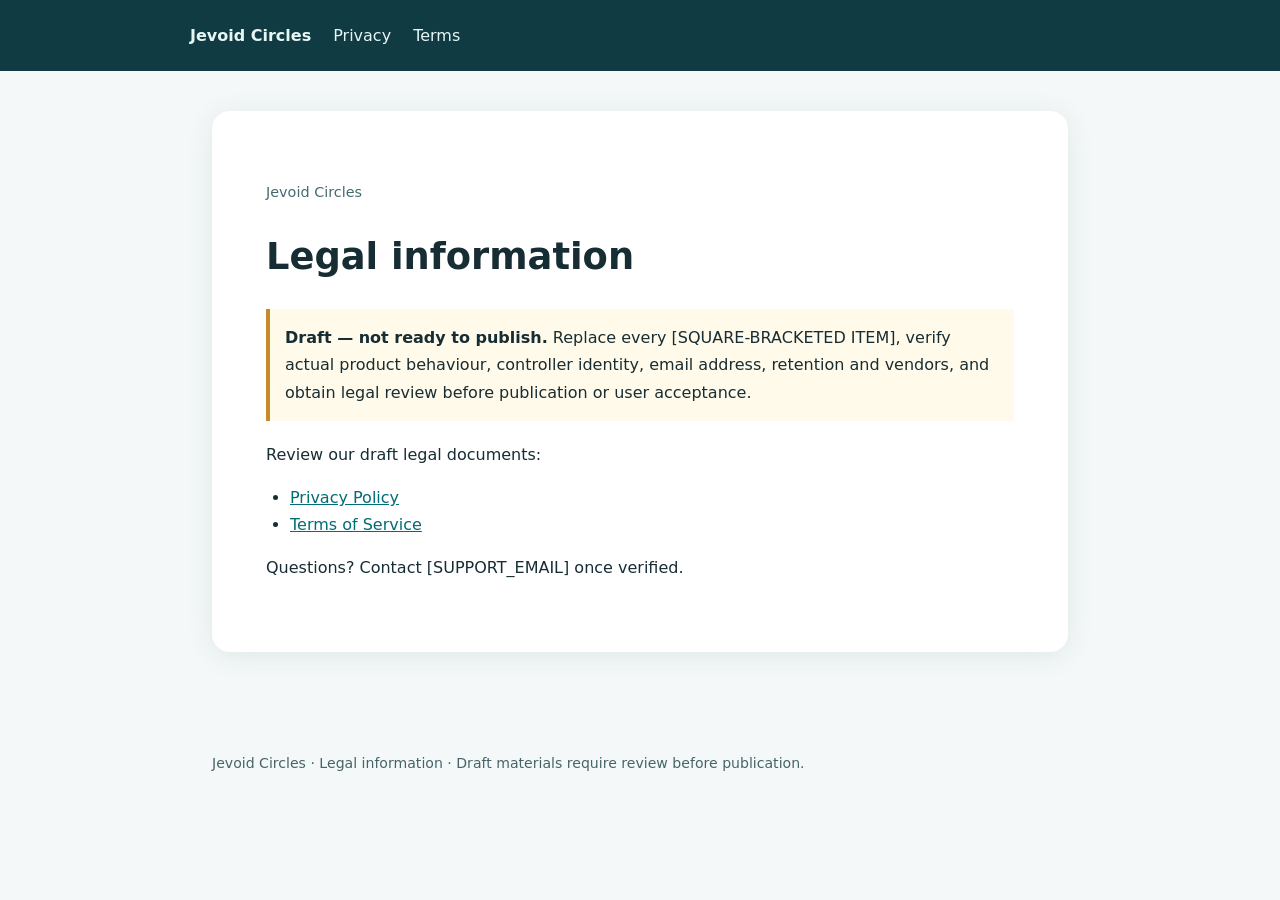
==== index.html @ 77c1cd85 "Add files via upload" ====
<!doctype html><html lang="en"><head><meta charset="utf-8"><meta name="viewport" content="width=device-width,initial-scale=1"><meta name="robots" content="noindex,nofollow"><title>Legal information · Jevoid Circles</title><link rel="stylesheet" href="style.css"></head><body><header><nav aria-label="Main navigation"><a href="index.html"><strong>Jevoid Circles</strong></a><a href="privacy.html">Privacy</a><a href="terms.html">Terms</a></nav></header><main><article><p class="eyebrow">Jevoid Circles</p><h1>Legal information</h1><div class="notice"><strong>Draft — not ready to publish.</strong> Replace every [SQUARE-BRACKETED ITEM], verify actual product behaviour, controller identity, email address, retention and vendors, and obtain legal review before publication or user acceptance.</div><p>Review our draft legal documents:</p><ul><li><a href="privacy.html">Privacy Policy</a></li><li><a href="terms.html">Terms of Service</a></li></ul><p>Questions? Contact [SUPPORT_EMAIL] once verified.</p></article></main><footer>Jevoid Circles · Legal information · Draft materials require review before publication.</footer></body></html>
---- style.css ----
*{box-sizing:border-box}body{margin:0;background:#f4f8f8;color:#172d34;font:16px/1.7 system-ui,-apple-system,Segoe UI,sans-serif}header{background:#103b43;color:#fff;padding:22px max(20px,calc((100vw - 900px)/2))}header a{color:#e7f6f4;text-decoration:none;margin-right:22px}main{max-width:900px;margin:40px auto;padding:0 22px 60px}article{background:#fff;padding:clamp(22px,5vw,54px);border-radius:18px;box-shadow:0 4px 28px #0b394016}h1{line-height:1.2;font-size:2.3rem}h2{font-size:1.35rem;margin-top:36px;border-top:1px solid #e2ebeb;padding-top:20px}h3{font-size:1.05rem}a{color:#006c75}a:focus-visible{outline:3px solid #008b92;outline-offset:3px}.eyebrow{color:#456b70;font-size:.9rem}ul{padding-left:24px}.notice{border-left:4px solid #c78929;background:#fffaea;padding:15px;margin:20px 0}footer{max-width:900px;margin:0 auto 35px;padding:0 22px;font-size:.88rem;color:#45646a}@media(max-width:600px){main{margin:20px auto}h1{font-size:1.9rem}}
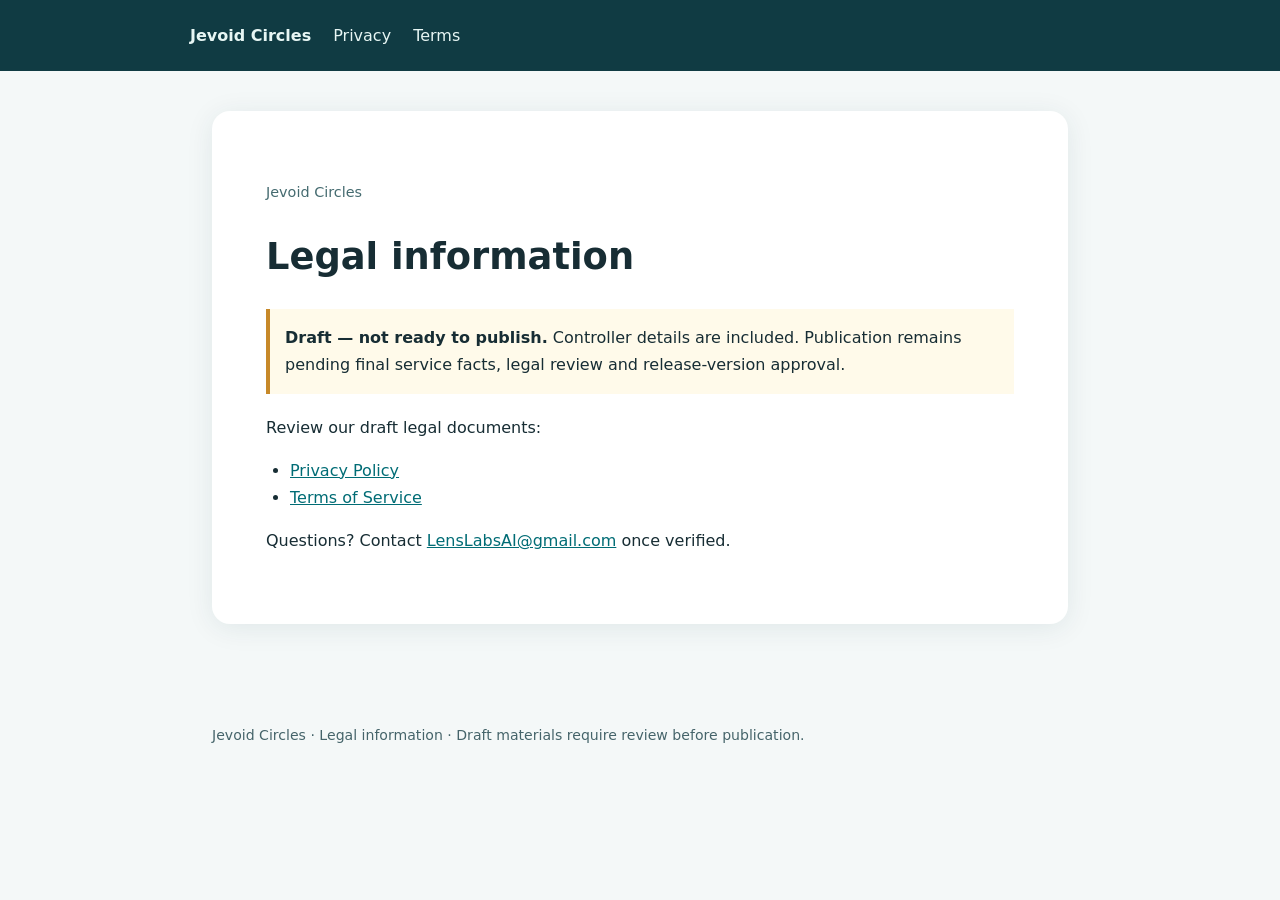
==== commit 4480b16b: "Add files via upload" ====
--- a/index.html
+++ b/index.html
@@ -1 +1 @@
-<!doctype html><html lang="en"><head><meta charset="utf-8"><meta name="viewport" content="width=device-width,initial-scale=1"><meta name="robots" content="noindex,nofollow"><title>Legal information · Jevoid Circles</title><link rel="stylesheet" href="style.css"></head><body><header><nav aria-label="Main navigation"><a href="index.html"><strong>Jevoid Circles</strong></a><a href="privacy.html">Privacy</a><a href="terms.html">Terms</a></nav></header><main><article><p class="eyebrow">Jevoid Circles</p><h1>Legal information</h1><div class="notice"><strong>Draft — not ready to publish.</strong> Replace every [SQUARE-BRACKETED ITEM], verify actual product behaviour, controller identity, email address, retention and vendors, and obtain legal review before publication or user acceptance.</div><p>Review our draft legal documents:</p><ul><li><a href="privacy.html">Privacy Policy</a></li><li><a href="terms.html">Terms of Service</a></li></ul><p>Questions? Contact [SUPPORT_EMAIL] once verified.</p></article></main><footer>Jevoid Circles · Legal information · Draft materials require review before publication.</footer></body></html>+<!doctype html><html lang="en"><head><meta charset="utf-8"><meta name="viewport" content="width=device-width,initial-scale=1"><meta name="robots" content="noindex,nofollow"><title>Legal information · Jevoid Circles</title><link rel="stylesheet" href="style.css"></head><body><header><nav aria-label="Main navigation"><a href="index.html"><strong>Jevoid Circles</strong></a><a href="privacy.html">Privacy</a><a href="terms.html">Terms</a></nav></header><main><article><p class="eyebrow">Jevoid Circles</p><h1>Legal information</h1><div class="notice"><strong>Draft — not ready to publish.</strong> Controller details are included. Publication remains pending final service facts, legal review and release-version approval.</div><p>Review our draft legal documents:</p><ul><li><a href="privacy.html">Privacy Policy</a></li><li><a href="terms.html">Terms of Service</a></li></ul><p>Questions? Contact <a href="mailto:LensLabsAI@gmail.com">LensLabsAI@gmail.com</a> once verified.</p></article></main><footer>Jevoid Circles · Legal information · Draft materials require review before publication.</footer></body></html>
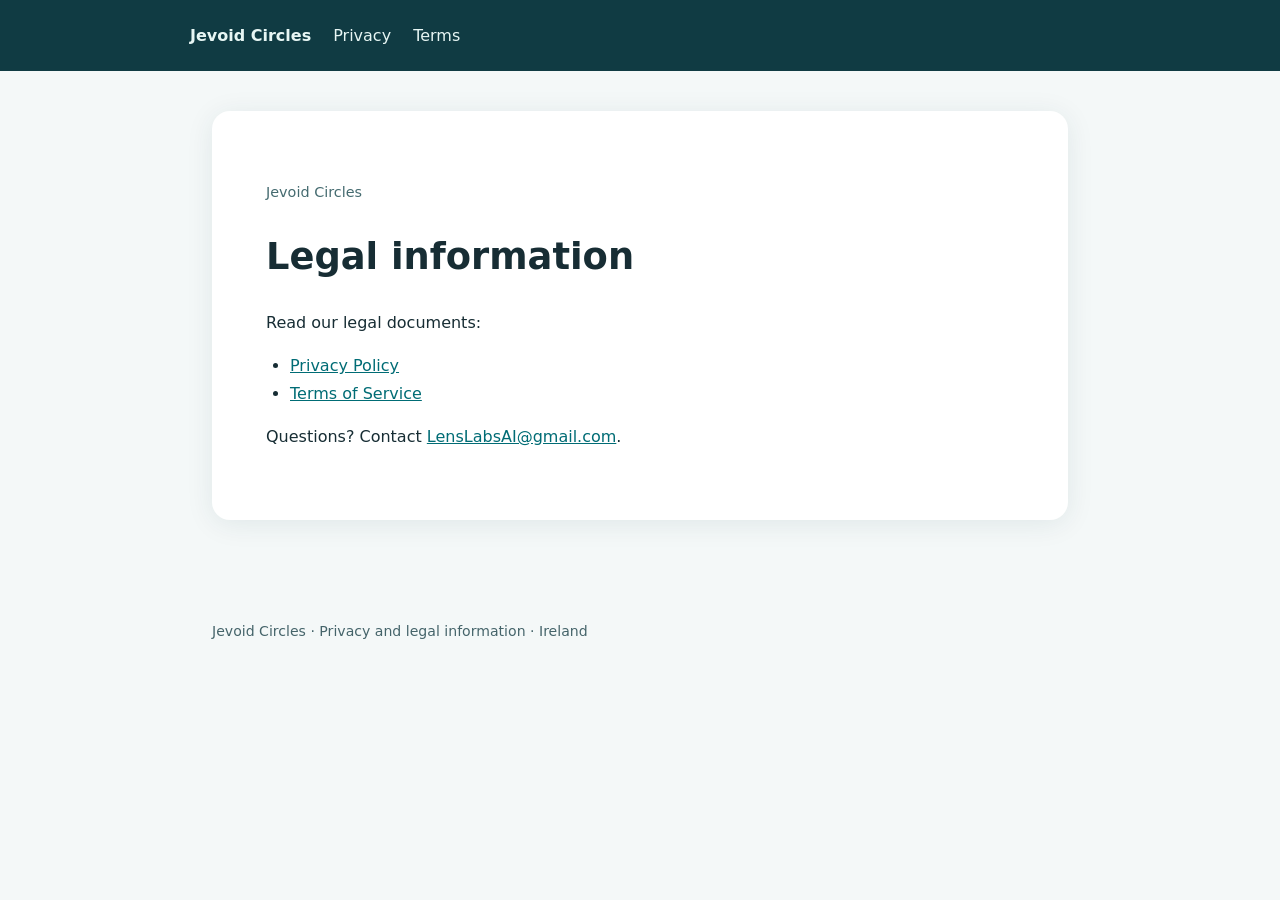
==== commit d5a527a5: "Add files via upload" ====
--- a/index.html
+++ b/index.html
@@ -1 +1,2 @@
-<!doctype html><html lang="en"><head><meta charset="utf-8"><meta name="viewport" content="width=device-width,initial-scale=1"><meta name="robots" content="noindex,nofollow"><title>Legal information · Jevoid Circles</title><link rel="stylesheet" href="style.css"></head><body><header><nav aria-label="Main navigation"><a href="index.html"><strong>Jevoid Circles</strong></a><a href="privacy.html">Privacy</a><a href="terms.html">Terms</a></nav></header><main><article><p class="eyebrow">Jevoid Circles</p><h1>Legal information</h1><div class="notice"><strong>Draft — not ready to publish.</strong> Controller details are included. Publication remains pending final service facts, legal review and release-version approval.</div><p>Review our draft legal documents:</p><ul><li><a href="privacy.html">Privacy Policy</a></li><li><a href="terms.html">Terms of Service</a></li></ul><p>Questions? Contact <a href="mailto:LensLabsAI@gmail.com">LensLabsAI@gmail.com</a> once verified.</p></article></main><footer>Jevoid Circles · Legal information · Draft materials require review before publication.</footer></body></html>+<!DOCTYPE html>
+<html lang="en"><head><meta charset="utf-8"/><meta content="width=device-width,initial-scale=1" name="viewport"/><title>Legal information · Jevoid Circles</title><link href="style.css" rel="stylesheet"/></head><body><header><nav aria-label="Main navigation"><a href="index.html"><strong>Jevoid Circles</strong></a><a href="privacy.html">Privacy</a><a href="terms.html">Terms</a></nav></header><main><article><p class="eyebrow">Jevoid Circles</p><h1>Legal information</h1><p>Read our legal documents:</p><ul><li><a href="privacy.html">Privacy Policy</a></li><li><a href="terms.html">Terms of Service</a></li></ul><p>Questions? Contact <a href="mailto:LensLabsAI@gmail.com">LensLabsAI@gmail.com</a>.</p></article></main><footer>Jevoid Circles · Privacy and legal information · Ireland</footer></body></html>
